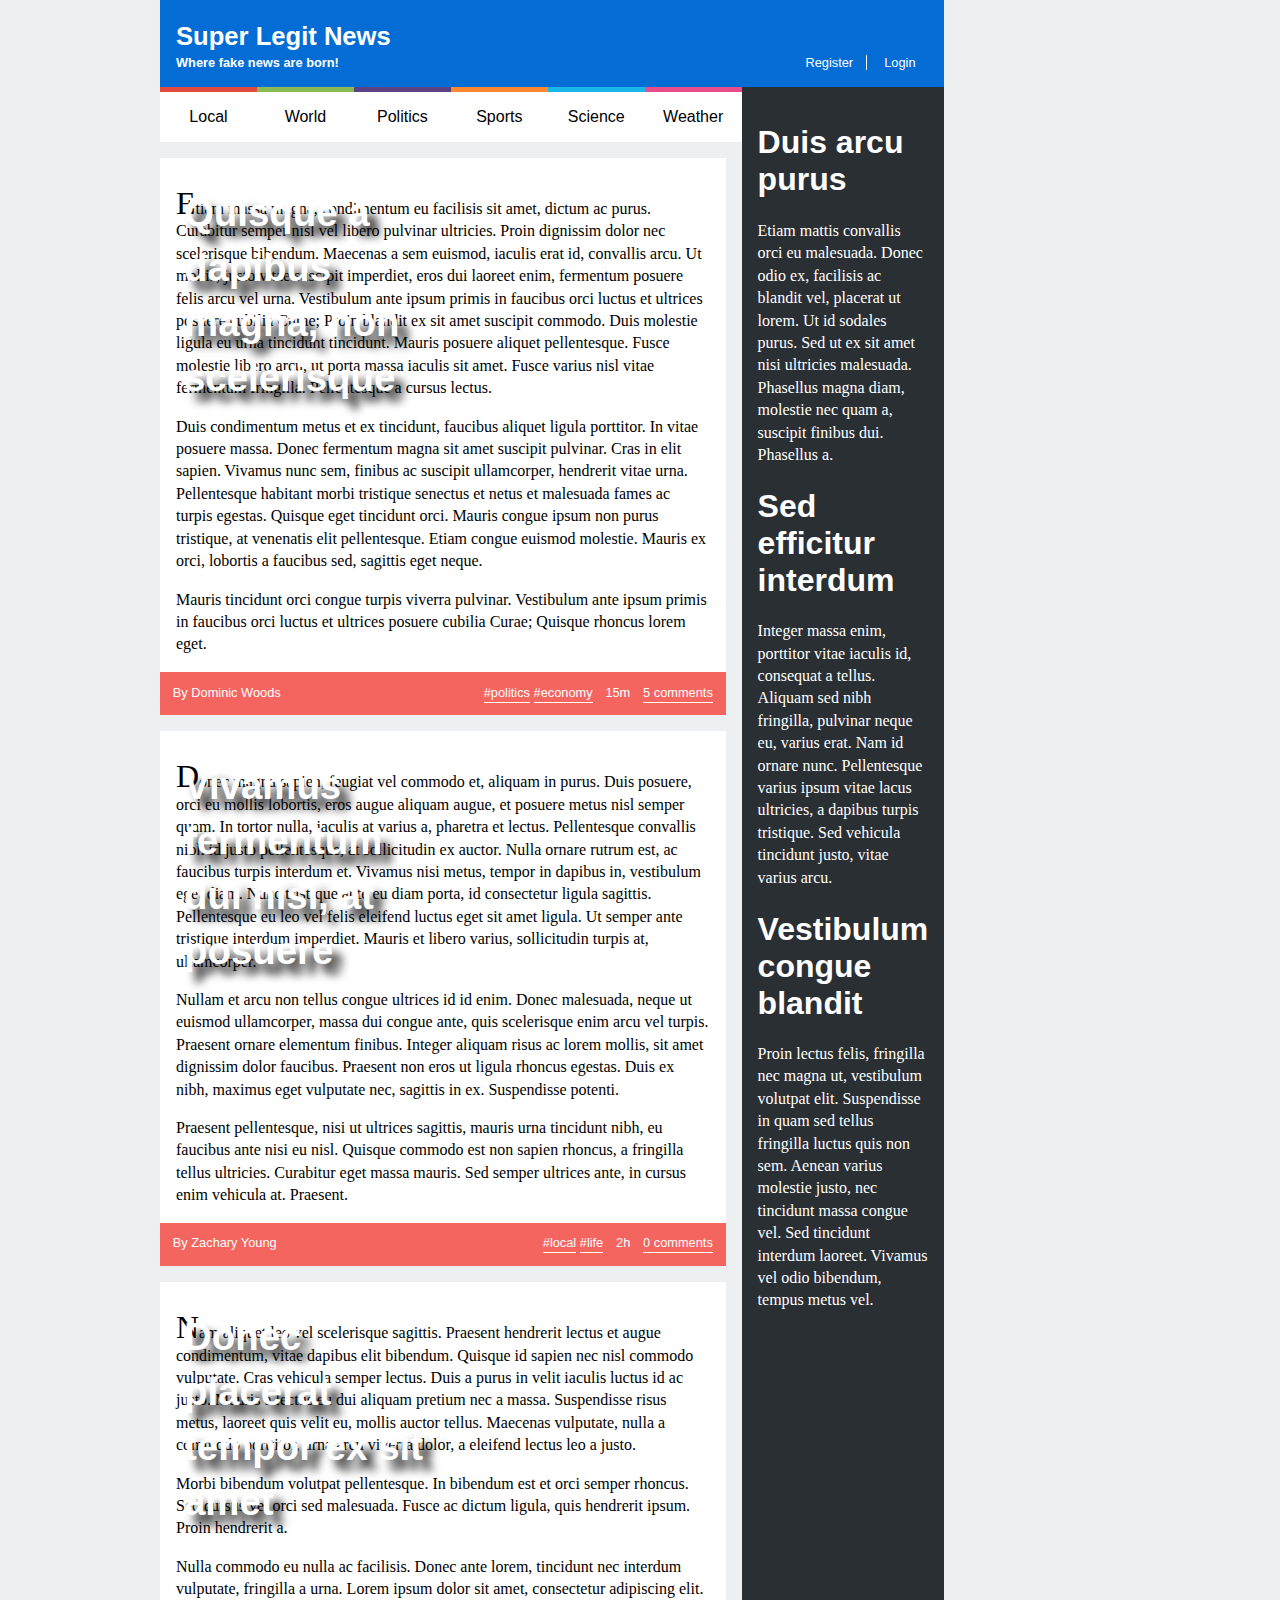
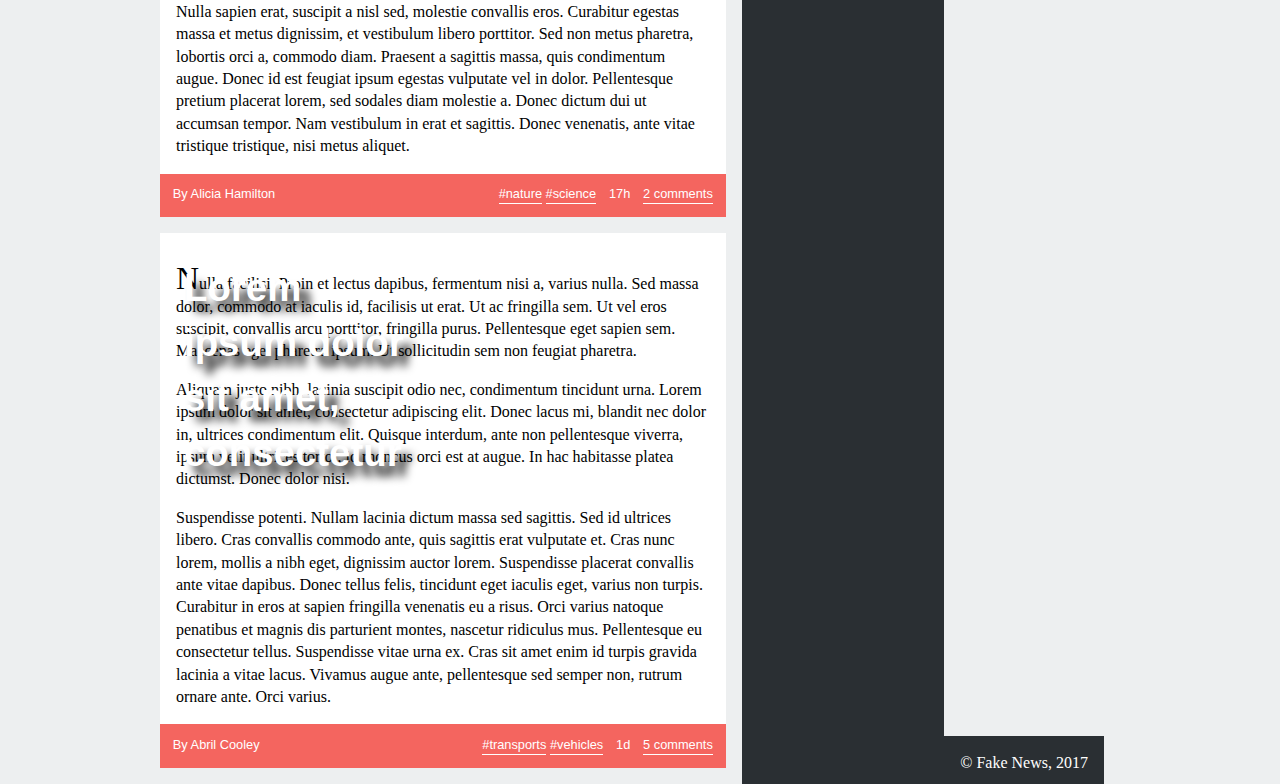
==== index.html @ 5838f76a "cenas do stor" ====
<!DOCTYPE html>
<html lang="en-US">
  <head>
    <title>Super Legit News</title>    
    <meta charset="UTF-8">
    <meta name="viewport" content="width=device-width, initial-scale=1.0">
    <link href="css/style.css" rel="stylesheet">
    <link href="css/layout.css" rel="stylesheet">
    <link href="css/responsive.css" rel="stylesheet">
    <link href="css/comments.css" rel="stylesheet">
    <link href="css/forms.css" rel="stylesheet">
  </head>
  <body>
    <header>
      <h1><a href="index.html">Super Legit News</a></h1>
      <h2><a href="index.html">Where fake news are born!</a></h2>
      <div id="signup">
        <a href="html/register.html">Register</a>
        <a href="html/login.html">Login</a>
      </div>
    </header>
    <nav id="menu">
      <!-- just for the hamburguer menu in responsive layout -->
      <input type="checkbox" id="hamburger"> 
      <label class="hamburger" for="hamburger"></label>

      <ul>
        <li><a href="index.html">Local</a></li>
        <li><a href="index.html">World</a></li>
        <li><a href="index.html">Politics</a></li>
        <li><a href="index.html">Sports</a></li>
        <li><a href="index.html">Science</a></li>
        <li><a href="index.html">Weather</a></li>
      </ul>
    </nav>
    <aside id="related">
      <article>
        <h1><a href="#">Duis arcu purus</a></h1>
        <p>Etiam mattis convallis orci eu malesuada. Donec odio ex, facilisis ac blandit vel, placerat ut lorem. Ut id sodales purus. Sed ut ex sit amet nisi ultricies malesuada. Phasellus magna diam, molestie nec quam a, suscipit finibus dui. Phasellus a.</p>
      </article>        
      <article>
        <h1><a href="#">Sed efficitur interdum</a></h1>
        <p>Integer massa enim, porttitor vitae iaculis id, consequat a tellus. Aliquam sed nibh fringilla, pulvinar neque eu, varius erat. Nam id ornare nunc. Pellentesque varius ipsum vitae lacus ultricies, a dapibus turpis tristique. Sed vehicula tincidunt justo, vitae varius arcu.</p>
      </article>
      <article>
        <h1><a href="#">Vestibulum congue blandit</a></h1>
        <p>Proin lectus felis, fringilla nec magna ut, vestibulum volutpat elit. Suspendisse in quam sed tellus fringilla luctus quis non sem. Aenean varius molestie justo, nec tincidunt massa congue vel. Sed tincidunt interdum laoreet. Vivamus vel odio bibendum, tempus metus vel.</p>
      </article>
    </aside>
    <section id="news">
      <article>
        <header>
          <h1><a href="item.html">Quisque a dapibus magna, non scelerisque</a></h1>
        </header>
        <img src="http://lorempixel.com/600/300/business/" alt="">
        <p>Etiam massa magna, condimentum eu facilisis sit amet, dictum ac purus. Curabitur semper nisl vel libero pulvinar ultricies. Proin dignissim dolor nec scelerisque bibendum. Maecenas a sem euismod, iaculis erat id, convallis arcu. Ut mollis, justo vitae suscipit imperdiet, eros dui laoreet enim, fermentum posuere felis arcu vel urna. Vestibulum ante ipsum primis in faucibus orci luctus et ultrices posuere cubilia Curae; Proin blandit ex sit amet suscipit commodo. Duis molestie ligula eu urna tincidunt tincidunt. Mauris posuere aliquet pellentesque. Fusce molestie libero arcu, ut porta massa iaculis sit amet. Fusce varius nisl vitae fermentum fringilla. Pellentesque a cursus lectus.</p>
          <p>Duis condimentum metus et ex tincidunt, faucibus aliquet ligula porttitor. In vitae posuere massa. Donec fermentum magna sit amet suscipit pulvinar. Cras in elit sapien. Vivamus nunc sem, finibus ac suscipit ullamcorper, hendrerit vitae urna. Pellentesque habitant morbi tristique senectus et netus et malesuada fames ac turpis egestas. Quisque eget tincidunt orci. Mauris congue ipsum non purus tristique, at venenatis elit pellentesque. Etiam congue euismod molestie. Mauris ex orci, lobortis a faucibus sed, sagittis eget neque.</p>
          <p>Mauris tincidunt orci congue turpis viverra pulvinar. Vestibulum ante ipsum primis in faucibus orci luctus et ultrices posuere cubilia Curae; Quisque rhoncus lorem eget.</p>
        <footer>
          <span class="author">Dominic Woods</span>
          <span class="tags"><a href="index.html">#politics</a> <a href="index.html">#economy</a></span>
          <span class="date">15m</span>
          <a class="comments" href="item.html#comments">5</a>
        </footer>
      </article>
      <article>
        <header>
          <h1><a href="item.html">Vivamus fermentum dui nisi, at posuere</a></h1>
        </header>
        <img src="http://lorempixel.com/600/300/city/" alt="">
        <p>Donec magna sapien, feugiat vel commodo et, aliquam in purus. Duis posuere, orci eu mollis lobortis, eros augue aliquam augue, et posuere metus nisl semper quam. In tortor nulla, iaculis at varius a, pharetra et lectus. Pellentesque convallis nibh id justo pellentesque, at sollicitudin ex auctor. Nulla ornare rutrum est, ac faucibus turpis interdum et. Vivamus nisi metus, tempor in dapibus in, vestibulum eget diam. Nunc tristique ante eu diam porta, id consectetur ligula sagittis. Pellentesque eu leo vel felis eleifend luctus eget sit amet ligula. Ut semper ante tristique interdum imperdiet. Mauris et libero varius, sollicitudin turpis at, ullamcorper.</p>
        <p>Nullam et arcu non tellus congue ultrices id id enim. Donec malesuada, neque ut euismod ullamcorper, massa dui congue ante, quis scelerisque enim arcu vel turpis. Praesent ornare elementum finibus. Integer aliquam risus ac lorem mollis, sit amet dignissim dolor faucibus. Praesent non eros ut ligula rhoncus egestas. Duis ex nibh, maximus eget vulputate nec, sagittis in ex. Suspendisse potenti.</p>
        <p>Praesent pellentesque, nisi ut ultrices sagittis, mauris urna tincidunt nibh, eu faucibus ante nisi eu nisl. Quisque commodo est non sapien rhoncus, a fringilla tellus ultricies. Curabitur eget massa mauris. Sed semper ultrices ante, in cursus enim vehicula at. Praesent.</p>
        <footer>
          <span class="author">Zachary Young</span>
          <span class="tags"><a href="index.html">#local</a> <a href="index.html">#life</a></span>
          <span class="date">2h</span>
          <a class="comments" href="item.html#comments">0</a>
        </footer>
      </article>
      <article>
        <header>
          <h1><a href="item.html">Donec placerat tempor ex sit amet</a></h1>
        </header>
        <img src="http://lorempixel.com/600/300/nature/" alt="">
        <p>Nam aliquet leo vel scelerisque sagittis. Praesent hendrerit lectus et augue condimentum, vitae dapibus elit bibendum. Quisque id sapien nec nisl commodo vulputate. Cras vehicula semper lectus. Duis a purus in velit iaculis luctus id ac justo. Mauris a lectus eu dui aliquam pretium nec a massa. Suspendisse risus metus, laoreet quis velit eu, mollis auctor tellus. Maecenas vulputate, nulla a commodo porttitor, urna arcu viverra dolor, a eleifend lectus leo a justo.</p>
        <p>Morbi bibendum volutpat pellentesque. In bibendum est et orci semper rhoncus. Sed cursus vel orci sed malesuada. Fusce ac dictum ligula, quis hendrerit ipsum. Proin hendrerit a.</p>
        <p>Nulla commodo eu nulla ac facilisis. Donec ante lorem, tincidunt nec interdum vulputate, fringilla a urna. Lorem ipsum dolor sit amet, consectetur adipiscing elit. Nulla sapien erat, suscipit a nisl sed, molestie convallis eros. Curabitur egestas massa et metus dignissim, et vestibulum libero porttitor. Sed non metus pharetra, lobortis orci a, commodo diam. Praesent a sagittis massa, quis condimentum augue. Donec id est feugiat ipsum egestas vulputate vel in dolor. Pellentesque pretium placerat lorem, sed sodales diam molestie a. Donec dictum dui ut accumsan tempor. Nam vestibulum in erat et sagittis. Donec venenatis, ante vitae tristique tristique, nisi metus aliquet.</p>
        <footer>
          <span class="author">Alicia Hamilton</span>
          <span class="tags"><a href="index.html">#nature</a> <a href="index.html">#science</a></span>
          <span class="date">17h</span>
          <a class="comments" href="item.html#comments">2</a>
        </footer>
      </article>
      <article>
        <header>
          <h1><a href="item.html">Lorem ipsum dolor sit amet, consectetur</a></h1>
        </header>
        <img src="http://lorempixel.com/600/300/transport/" alt="">
        <p>Nulla facilisi. Proin et lectus dapibus, fermentum nisi a, varius nulla. Sed massa dolor, commodo at iaculis id, facilisis ut erat. Ut ac fringilla sem. Ut vel eros suscipit, convallis arcu porttitor, fringilla purus. Pellentesque eget sapien sem. Maecenas eget pharetra ipsum. Ut sollicitudin sem non feugiat pharetra.</p>
        <p>Aliquam justo nibh, lacinia suscipit odio nec, condimentum tincidunt urna. Lorem ipsum dolor sit amet, consectetur adipiscing elit. Donec lacus mi, blandit nec dolor in, ultrices condimentum elit. Quisque interdum, ante non pellentesque viverra, ipsum velit ultrices tortor, id rhoncus orci est at augue. In hac habitasse platea dictumst. Donec dolor nisi.</p>
        <p>
Suspendisse potenti. Nullam lacinia dictum massa sed sagittis. Sed id ultrices libero. Cras convallis commodo ante, quis sagittis erat vulputate et. Cras nunc lorem, mollis a nibh eget, dignissim auctor lorem. Suspendisse placerat convallis ante vitae dapibus. Donec tellus felis, tincidunt eget iaculis eget, varius non turpis. Curabitur in eros at sapien fringilla venenatis eu a risus. Orci varius natoque penatibus et magnis dis parturient montes, nascetur ridiculus mus. Pellentesque eu consectetur tellus. Suspendisse vitae urna ex. Cras sit amet enim id turpis gravida lacinia a vitae lacus. Vivamus augue ante, pellentesque sed semper non, rutrum ornare ante. Orci varius.</p>
        <footer>
          <span class="author">Abril Cooley</span>
          <span class="tags"><a href="index.html">#transports</a> <a href="index.html">#vehicles</a></span>
          <span class="date">1d</span>
          <a class="comments" href="item.html#comments">5</a>
        </footer>
      </article>
    </section>
    <footer>
      <p>&copy; Fake News, 2017</p>
    </footer>
  </body>
</html>
---- css/style.css ----
/* header */

body > header {
    background-color: #046dd5;
    color: white;
  
    padding: 1em;
  }
  
  body > header h1, body > header h2{
    margin: 0;
  }
  
  body > header a {
    color: white;
    text-decoration: none;  
  }
  
  body > header #signup a:first-child {
    border-right: 1px solid white;
  }
  
  body > header #signup a {
    padding: 0 1em;
  }
  
  body > header #signup a:first-child {
    padding-left: 0;
  }
  
  /* navigation */
  
  #menu ul {
    margin: 0;
    padding: 0;
  }
  
  #menu li {
    background-color: white;
    text-align: center;
  
    list-style-type: none;
  
    padding: 1em 0;
  }
  
  #menu li a{
    color: black;
    text-decoration: none;
  }
  
  #menu li:hover {
    background-color: #2a2f33;
  }
  
  #menu li:hover a{
    color: white;
  }
  
  #hamburger, .hamburger {
    display: none;
  }
  
  /* article */
  
  #news header {
    max-width: 10em;
    padding: 1em;
    position: absolute;
  }
  
  #news header h1{
    margin: 0;
  
    text-shadow: .2em .2em .2em black;
  }
  
  #news header a{
    color: white;
    text-decoration: none;
  }
  
  #news img {
    width: 100%;
  }
  
  #news > article {
    background-color: white;
  
    margin: 1em 1em 1em 0;
  }
  
  #news > article > p{
    padding: 0 1em;
  }
  
  #news > article > p:first-of-type:first-letter{
    font-size: 2em;
  }
  
  #news footer {
    color: white;
    background-color: #f4655f;
  
    padding: 1em;
  }
  
  #news footer a{
    color: white;
    text-decoration: none;
    border-bottom: 1px solid white;
    padding-bottom: 2px;
  }
  
  #news footer .tags {
    margin-right: 1em;
  }
  
  #news footer .comments {
    margin-left: 1em;
  }
  
  #news footer .comments:after {
    content: ' comments';
  }
  
  #news footer .author:before{
    content: "By ";
  }
  
  /* related */
  
  #related {
    background-color: #2a2f33;
  
    padding: 1em;
  }
  
  #related h1 a {
    color: white;
    text-decoration: none;
  }
  
  #related p {
    color: white;
  }
  
  /* footer */
  
  body > footer {
    background-color: #2a2f33;
    color: white;
  
    padding: 1em;
    margin-right: 1em;
  
    height: 1em;
  }
  
  body > footer p {
    margin: 0;
  }
  
  /* fonts */ 
  
  body {
    font-family: 'Verdana', sans-serif;
  }
  
  p {
    font-family: "Georgia", serif;
    line-height: 1.4em;
  }
  
  header h2 {
    font-size: 1em;
  }
  
  header a {
    font-size: 0.8em;
  }
  
  #news header {
    font-size: 1.5em;
  }
  
  #news footer {
    font-size: 0.8em;
  }
  
  /* section colors */
  
  #menu li:nth-child(1) {
    border-top: 5px solid #e1493e;
  }
  
  #menu li:nth-child(2) {
    border-top: 5px solid #8aba56;
  }
  
  #menu li:nth-child(3) {
    border-top: 5px solid #5b4282;
  }
  
  #menu li:nth-child(4) {
    border-top: 5px solid #ff8932;
  }
  
  #menu li:nth-child(5) {
    border-top: 5px solid #19b6e9;
  }
  
  #menu li:nth-child(6) {
    border-top: 5px solid #e84c8b;
  }

  body {
    display: grid;
    grid-template-columns: 1fr 1fr 1fr; 
    grid-template-rows: 1fr 2fr 1fr;
    grid-template-areas: 
      "green green green"
      "yellow red blue"
      "orange orange blue";
  }
  
  #green {
    grid-area: green;
  }
  
  #yellow {
    grid-area: yellow;
  }
  
  #orange {
    grid-area: orange;
  }
  
  #red {
    grid-area: red;
  }
  
  #blue {
    grid-area: blue;
  }
  
  #yellow ul, #red ul {
    display: grid;
    grid-template-columns: 1fr 1fr; 
    grid-template-rows: 1fr 1fr;
  }
---- css/layout.css ----
/* main layout */

body {
    background-color: #edeff0;
  
    margin: 0 auto;
    width: 60em;
  
    display: grid;
    grid-template-columns: [start] 4fr [middle] 1fr [end];
    grid-template-rows: [start] auto [nav] auto [news] 1fr [footer] auto [end];
  }
  
  body > header {
    grid-column: start / end;
  }
  
  #menu {
    grid-column: start;
  }
  
  aside {
    grid-column: middle;
    grid-row: nav / end;
  }
  
  #news {
    grid-column: start;
  }
  
  body > footer {
    align-self: end;
  }
  
  /* header layout */
  
  body > header {
    display: grid;
    grid-template-columns: 1fr auto;
    grid-template-rows: auto auto;
  }
  
  body > header h1 {
    grid-column: 1;
    grid-row: 1;
  }
  
  body > header h2 {
    grid-column: 1;
    grid-row: 2;
  }
  
  body > header #signup {
    grid-column: 2;
    grid-row: 2;
  }
  
  /* navigation layout */
  
  #menu ul {
    display: flex;
    flex-direction: row;
  }
  
  #menu li {
    display: block;
    flex: 1;
  }
  
  /* article footer layout */
  
  #news footer {
    display: flex;
  }
  
  #news footer .author {
    flex-grow: 1;
  }
---- css/responsive.css ----
/* responsive */

@media (max-width: 60em) {
  body{ 
    width: 100%;
    grid-template-columns: [start] 4fr [end];
    grid-template-rows: [start] auto [nav] auto [news] auto [footer] auto [end];
  }

  #news article {
    margin: 0 0 1em;
  }

  #related {
    display: none;  
  }

  body > footer {
    margin: 0;  
  }
}

@media (max-width: 30em) {
  body > header {
    display: block;
  }

  body > header h1 {
    font-size: 1.5em;  
  } 

  body > header h2 {
    display: none;
  }

  #menu .hamburger {
    display: block;
    background-color: #2a2f33;
    color: white;
    padding: 1em;
  }

  #menu .hamburger:before {
    content:'\2630';
  }

  #menu ul {
    flex-direction: column;
    margin: 0;
    padding: 0;
    color: white;
  }

  #hamburger:checked + .hamburger + ul li{
    max-height: 1em;
    padding: 1em;
    opacity: 1;
  }

  #hamburger:checked + .hamburger:before {
    content:'\2715';
  }

  #menu li {
    max-height: 0;
    padding: 0 1em;
    background-color: #edeff0;
    text-align: left;
    opacity: 0;
    transition: all .3s ease-in-out;
  }
  
  #menu li:nth-child(1) {
    border-top: none;
    border-left: 5px solid #e1493e;
  }

  #menu li:nth-child(2) {
    border-top: none;
    border-left: 5px solid #8aba56;
  }

  #menu li:nth-child(3) {
    border-top: none;
    border-left: 5px solid #5b4282;
  }

  #menu li:nth-child(4) {
    border-top: none;
    border-left: 5px solid #ff8932;
  }

  #menu li:nth-child(5) {
    border-top: none;
    border-left: 5px solid #19b6e9;
  }

  #menu li:nth-child(6) {
    border-top: none;
    border-left: 5px solid #e84c8b;
  }

  #news .tags {
    display: none;  
  }

  #news header {
    color: black;
    max-width: 100%;
    font-size: 1em;
    padding: 1em;
    position: static;
  }

  #news header h1 {
    text-shadow: none;
  }

  #news header a{
    color: black;
  }
}
---- css/comments.css ----
#comments {
    margin: 1em;
  }
  
  
  #comments .user {
    font-style: italic;
  }
  
  #comments .user:after {
    font-style: normal;
    content: ' said:';
  }
  
  #comments .date {
    float: right;
  }
  
  #comments p {
    background-color: #edeff0;
    padding: 1em;
  }
  
  #comments p:before {
    content: '\201C';
    font-size: 3em;
    position: relative;
    top: 15px;
    color: #ccc;
  }
  
  #comments form {
    width: auto;
    margin: 0;
    background-color: #edeff0;
  }
  
  #comments input {
    background-color: #edeff0;
  }
  
  #comments textarea {
    display: block;
    width: 100%;
    height: 6em;
  }
  
  #comments input[type=submit] {
    width: auto;
  
    background-color: black;
    color: white;
  
    border: none;
    margin: 1em;
    padding: 1em;
    margin-left: auto;
  }
  
  #comments form h2 {
    font-size: 1em;
  }
---- css/forms.css ----
form {
    background-color: white;
    color: black;
    margin: 2em auto;
    width: 20em;
    padding: 1em;
  }
  
  label {
    padding: 1em;
  }
  
  label, input {
    display: block;
  }
  
  input {
    border: none;
    background-color: white;
    color: black;
    border-bottom: 1px solid black;
    margin-top: 1em;
    width: 100%;
    font-size: 0.9em;
  }
  
  input[type=submit] {
    width: auto;
  
    background-color: black;
    color: white;
  
    border: none;
    margin: 1em;
    padding: 1em;
    margin-left: auto;
  }
  
  input:focus {
    outline: none;
    border-bottom: 1px solid #046dd5;
  }
  
  #register h1, #login h1 {
    text-align: center;
  }
  
  @media (max-width: 30em) {
    #register, #login {
      background-color: white;
    }
  }
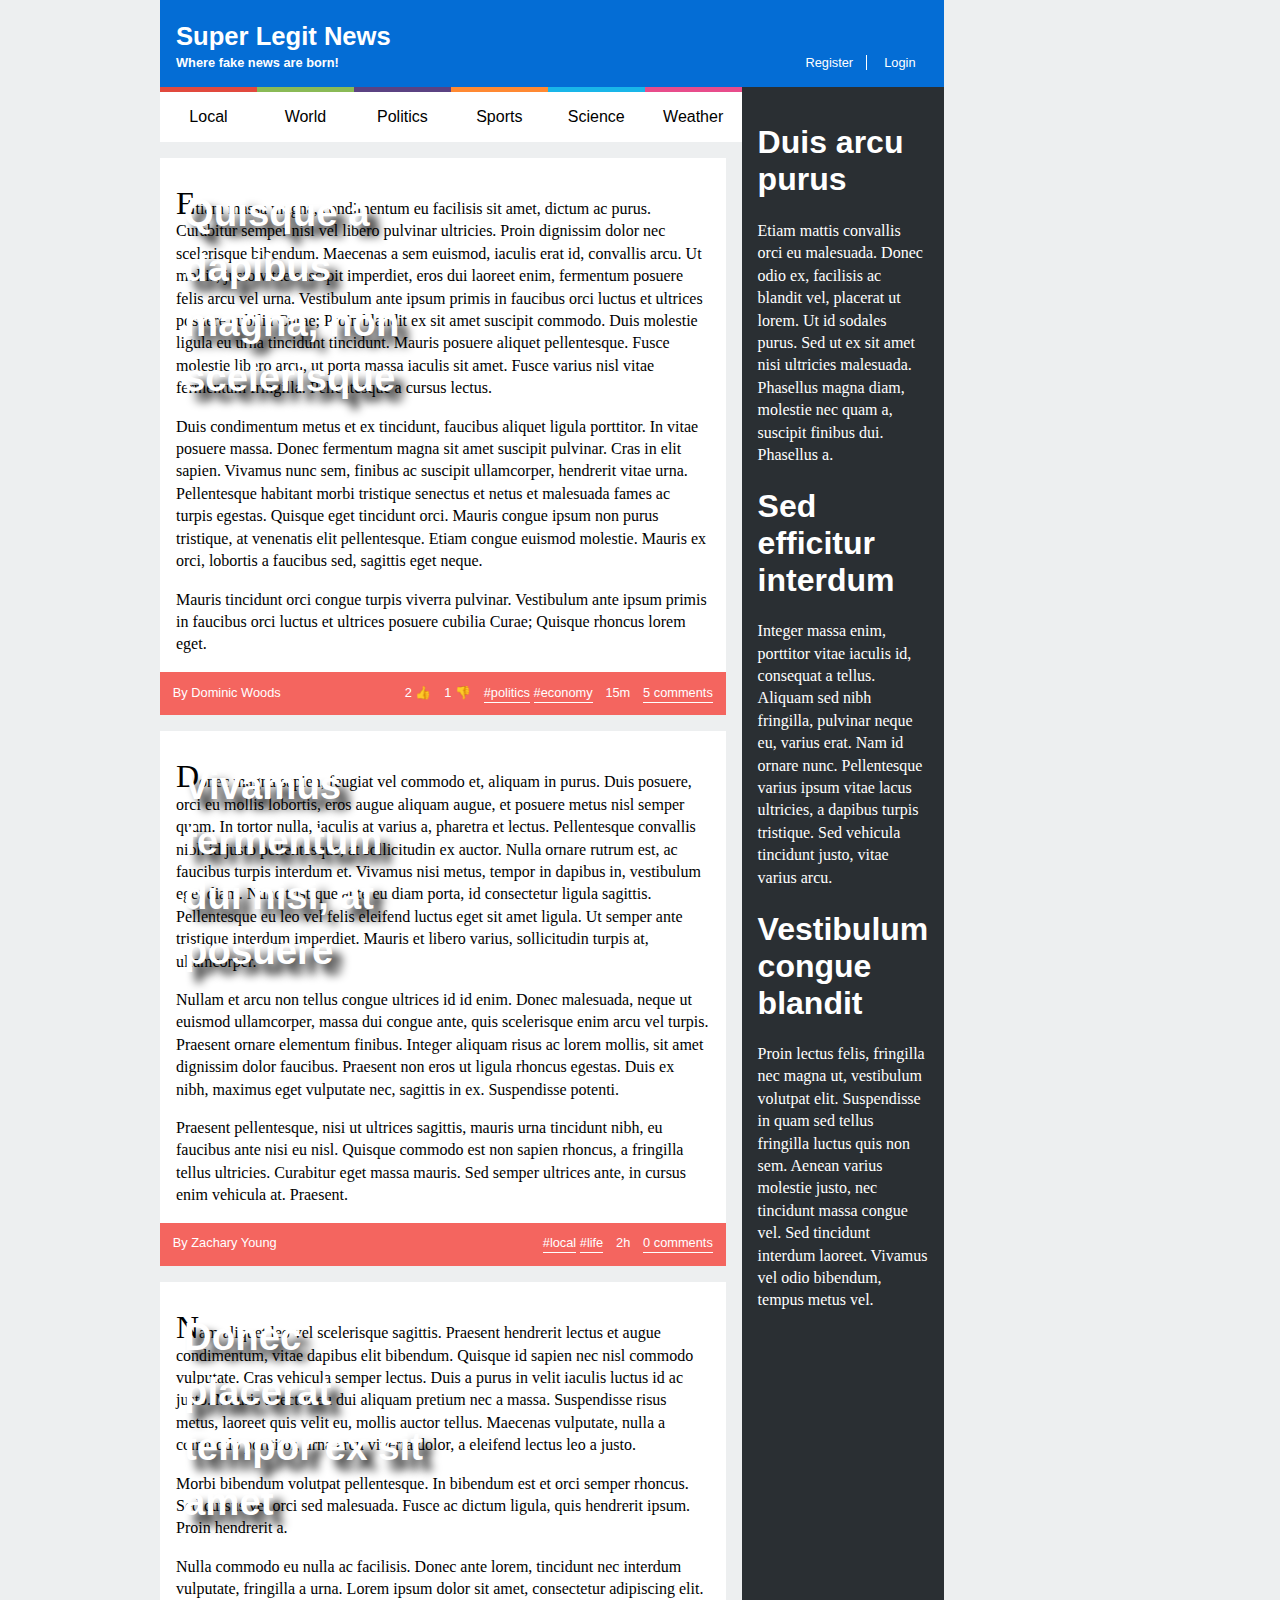
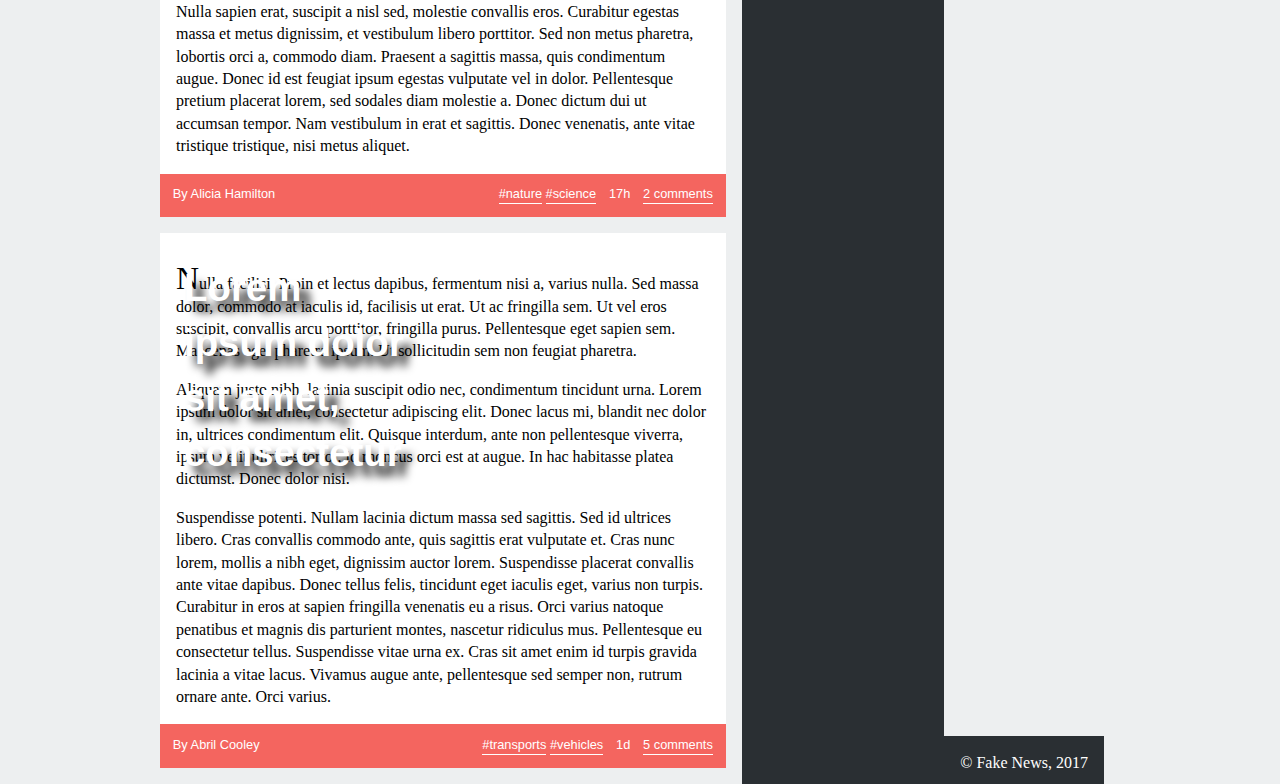
==== commit 41f49575: "👍👎" ====
--- a/index.html
+++ b/index.html
@@ -20,9 +20,6 @@
       </div>
     </header>
     <nav id="menu">
-      <!-- just for the hamburguer menu in responsive layout -->
-      <input type="checkbox" id="hamburger"> 
-      <label class="hamburger" for="hamburger"></label>
 
       <ul>
         <li><a href="index.html">Local</a></li>
@@ -58,9 +55,11 @@
           <p>Mauris tincidunt orci congue turpis viverra pulvinar. Vestibulum ante ipsum primis in faucibus orci luctus et ultrices posuere cubilia Curae; Quisque rhoncus lorem eget.</p>
         <footer>
           <span class="author">Dominic Woods</span>
+          <span class="likes">2</span> 
+          <span class="dislikes">1</span> 
           <span class="tags"><a href="index.html">#politics</a> <a href="index.html">#economy</a></span>
           <span class="date">15m</span>
-          <a class="comments" href="item.html#comments">5</a>
+          <a class="comments" href="html/item.html#comments">5</a>
         </footer>
       </article>
       <article>
@@ -75,7 +74,7 @@
           <span class="author">Zachary Young</span>
           <span class="tags"><a href="index.html">#local</a> <a href="index.html">#life</a></span>
           <span class="date">2h</span>
-          <a class="comments" href="item.html#comments">0</a>
+          <a class="comments" href="html/item.html#comments">0</a>
         </footer>
       </article>
       <article>
@@ -90,7 +89,7 @@
           <span class="author">Alicia Hamilton</span>
           <span class="tags"><a href="index.html">#nature</a> <a href="index.html">#science</a></span>
           <span class="date">17h</span>
-          <a class="comments" href="item.html#comments">2</a>
+          <a class="comments" href="html/item.html#comments">2</a>
         </footer>
       </article>
       <article>
@@ -106,7 +105,7 @@
           <span class="author">Abril Cooley</span>
           <span class="tags"><a href="index.html">#transports</a> <a href="index.html">#vehicles</a></span>
           <span class="date">1d</span>
-          <a class="comments" href="item.html#comments">5</a>
+          <a class="comments" href="html/item.html#comments">5</a>
         </footer>
       </article>
     </section>
--- a/css/style.css
+++ b/css/style.css
@@ -127,6 +127,24 @@
   #news footer .author:before{
     content: "By ";
   }
+
+  #news footer .likes {
+    margin-left: 1em;
+  }
+  
+  #news footer .likes:after {
+    content: ' 👍';
+  }
+
+  #news footer .dislikes {
+    margin-left: 1em;
+    margin-right: 1em;
+  }
+  
+  #news footer .dislikes:after {
+    content: ' 👎';
+  }
+  
   
   /* related */
   
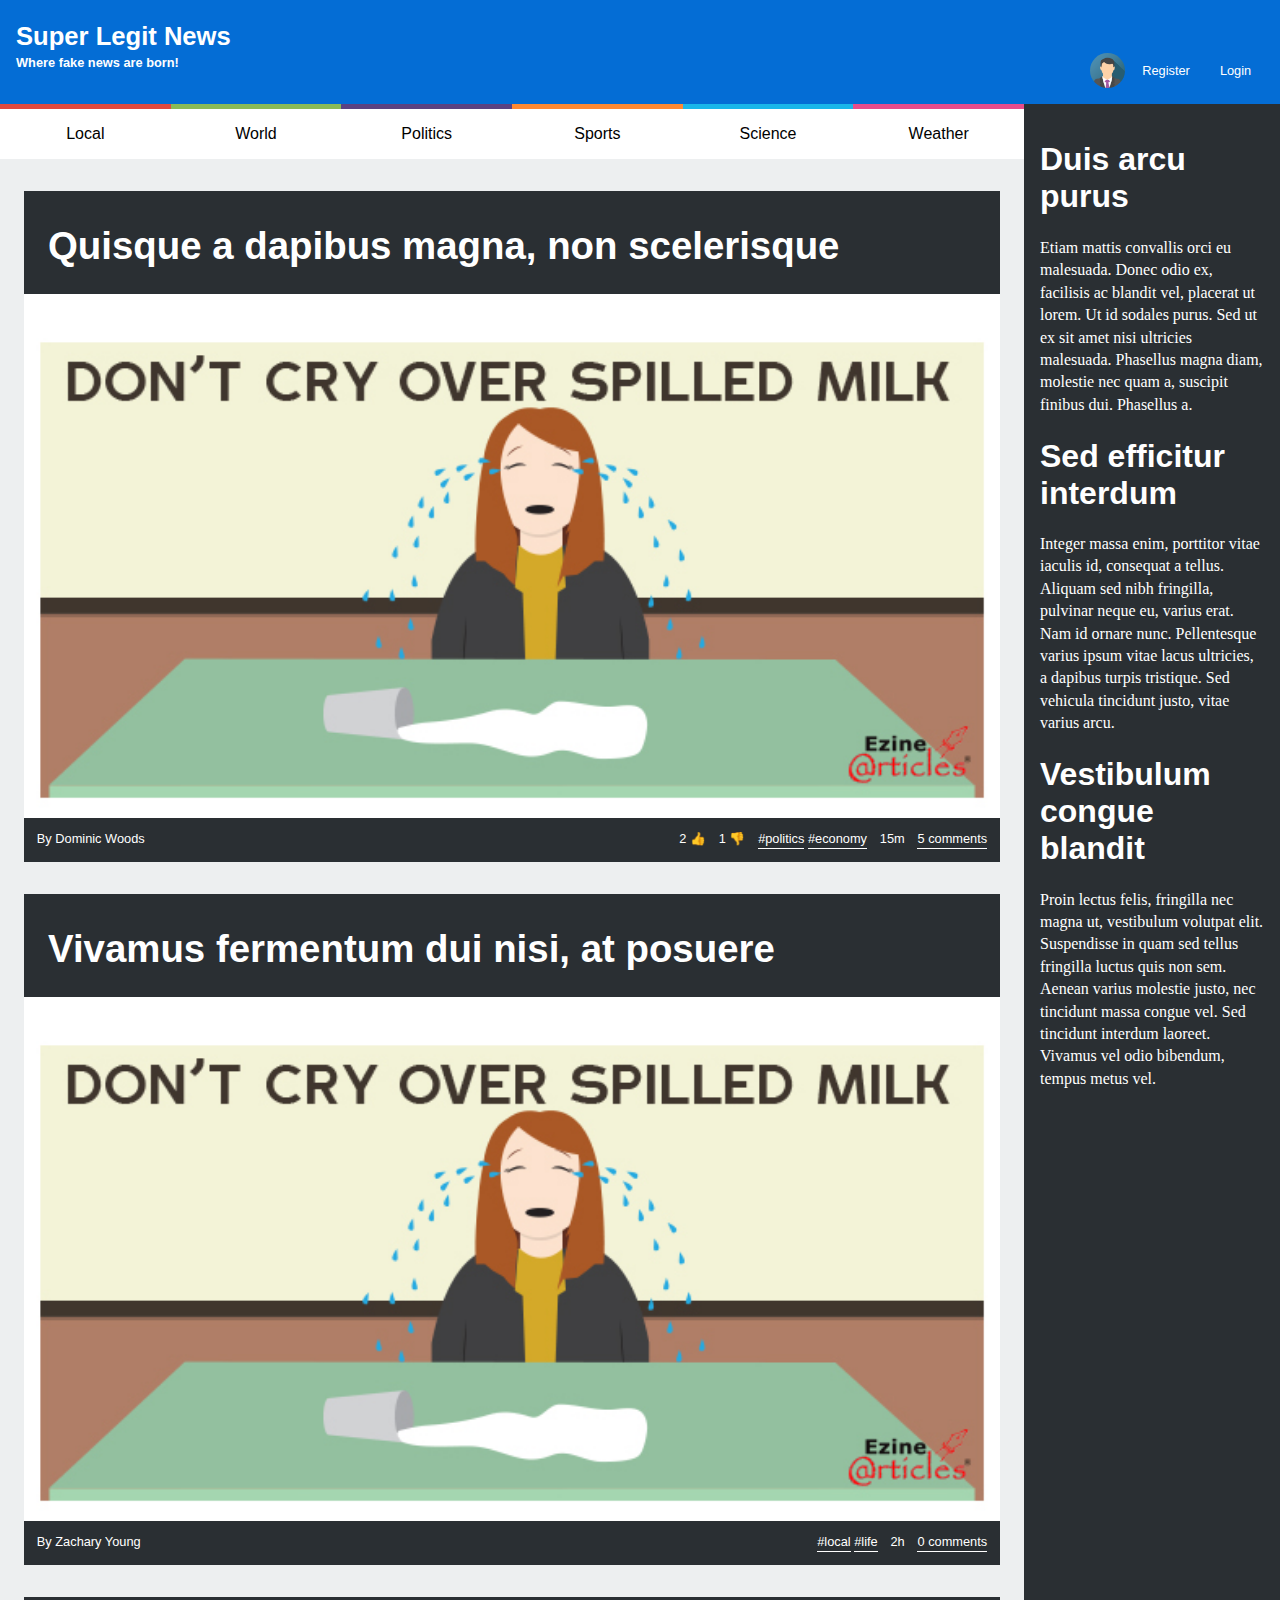
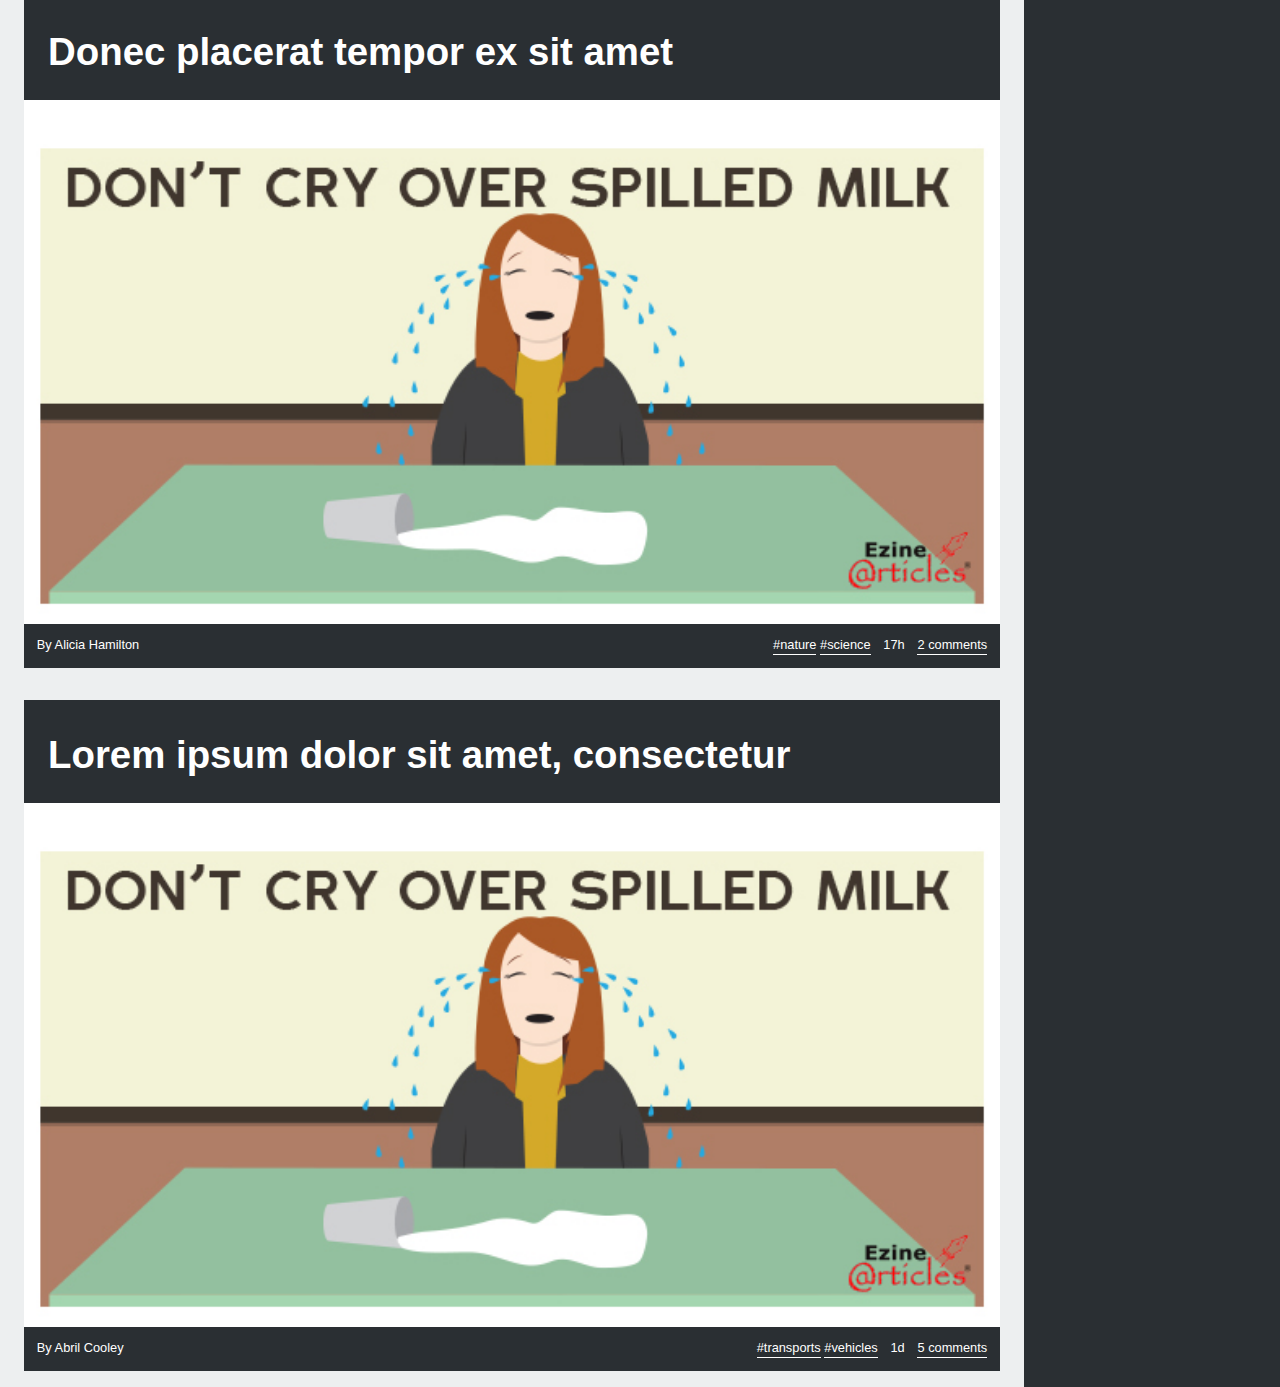
==== commit 2d36833d: "varias coisas" ====
--- a/index.html
+++ b/index.html
@@ -15,6 +15,7 @@
       <h1><a href="index.html">Super Legit News</a></h1>
       <h2><a href="index.html">Where fake news are born!</a></h2>
       <div id="signup">
+        <img class="avatar" src="./res/avatar.png" alt="Avatar" >
         <a href="html/register.html">Register</a>
         <a href="html/login.html">Login</a>
       </div>
@@ -49,10 +50,10 @@
         <header>
           <h1><a href="item.html">Quisque a dapibus magna, non scelerisque</a></h1>
         </header>
-        <img src="http://lorempixel.com/600/300/business/" alt="">
-        <p>Etiam massa magna, condimentum eu facilisis sit amet, dictum ac purus. Curabitur semper nisl vel libero pulvinar ultricies. Proin dignissim dolor nec scelerisque bibendum. Maecenas a sem euismod, iaculis erat id, convallis arcu. Ut mollis, justo vitae suscipit imperdiet, eros dui laoreet enim, fermentum posuere felis arcu vel urna. Vestibulum ante ipsum primis in faucibus orci luctus et ultrices posuere cubilia Curae; Proin blandit ex sit amet suscipit commodo. Duis molestie ligula eu urna tincidunt tincidunt. Mauris posuere aliquet pellentesque. Fusce molestie libero arcu, ut porta massa iaculis sit amet. Fusce varius nisl vitae fermentum fringilla. Pellentesque a cursus lectus.</p>
+        <img src="./res/cry.jpg" alt="">
+        <!-- <p>Etiam massa magna, condimentum eu facilisis sit amet, dictum ac purus. Curabitur semper nisl vel libero pulvinar ultricies. Proin dignissim dolor nec scelerisque bibendum. Maecenas a sem euismod, iaculis erat id, convallis arcu. Ut mollis, justo vitae suscipit imperdiet, eros dui laoreet enim, fermentum posuere felis arcu vel urna. Vestibulum ante ipsum primis in faucibus orci luctus et ultrices posuere cubilia Curae; Proin blandit ex sit amet suscipit commodo. Duis molestie ligula eu urna tincidunt tincidunt. Mauris posuere aliquet pellentesque. Fusce molestie libero arcu, ut porta massa iaculis sit amet. Fusce varius nisl vitae fermentum fringilla. Pellentesque a cursus lectus.</p>
           <p>Duis condimentum metus et ex tincidunt, faucibus aliquet ligula porttitor. In vitae posuere massa. Donec fermentum magna sit amet suscipit pulvinar. Cras in elit sapien. Vivamus nunc sem, finibus ac suscipit ullamcorper, hendrerit vitae urna. Pellentesque habitant morbi tristique senectus et netus et malesuada fames ac turpis egestas. Quisque eget tincidunt orci. Mauris congue ipsum non purus tristique, at venenatis elit pellentesque. Etiam congue euismod molestie. Mauris ex orci, lobortis a faucibus sed, sagittis eget neque.</p>
-          <p>Mauris tincidunt orci congue turpis viverra pulvinar. Vestibulum ante ipsum primis in faucibus orci luctus et ultrices posuere cubilia Curae; Quisque rhoncus lorem eget.</p>
+          <p>Mauris tincidunt orci congue turpis viverra pulvinar. Vestibulum ante ipsum primis in faucibus orci luctus et ultrices posuere cubilia Curae; Quisque rhoncus lorem eget.</p> -->
         <footer>
           <span class="author">Dominic Woods</span>
           <span class="likes">2</span> 
@@ -66,10 +67,10 @@
         <header>
           <h1><a href="item.html">Vivamus fermentum dui nisi, at posuere</a></h1>
         </header>
-        <img src="http://lorempixel.com/600/300/city/" alt="">
-        <p>Donec magna sapien, feugiat vel commodo et, aliquam in purus. Duis posuere, orci eu mollis lobortis, eros augue aliquam augue, et posuere metus nisl semper quam. In tortor nulla, iaculis at varius a, pharetra et lectus. Pellentesque convallis nibh id justo pellentesque, at sollicitudin ex auctor. Nulla ornare rutrum est, ac faucibus turpis interdum et. Vivamus nisi metus, tempor in dapibus in, vestibulum eget diam. Nunc tristique ante eu diam porta, id consectetur ligula sagittis. Pellentesque eu leo vel felis eleifend luctus eget sit amet ligula. Ut semper ante tristique interdum imperdiet. Mauris et libero varius, sollicitudin turpis at, ullamcorper.</p>
+        <img src="./res/cry.jpg" alt="">
+        <!-- <p>Donec magna sapien, feugiat vel commodo et, aliquam in purus. Duis posuere, orci eu mollis lobortis, eros augue aliquam augue, et posuere metus nisl semper quam. In tortor nulla, iaculis at varius a, pharetra et lectus. Pellentesque convallis nibh id justo pellentesque, at sollicitudin ex auctor. Nulla ornare rutrum est, ac faucibus turpis interdum et. Vivamus nisi metus, tempor in dapibus in, vestibulum eget diam. Nunc tristique ante eu diam porta, id consectetur ligula sagittis. Pellentesque eu leo vel felis eleifend luctus eget sit amet ligula. Ut semper ante tristique interdum imperdiet. Mauris et libero varius, sollicitudin turpis at, ullamcorper.</p>
         <p>Nullam et arcu non tellus congue ultrices id id enim. Donec malesuada, neque ut euismod ullamcorper, massa dui congue ante, quis scelerisque enim arcu vel turpis. Praesent ornare elementum finibus. Integer aliquam risus ac lorem mollis, sit amet dignissim dolor faucibus. Praesent non eros ut ligula rhoncus egestas. Duis ex nibh, maximus eget vulputate nec, sagittis in ex. Suspendisse potenti.</p>
-        <p>Praesent pellentesque, nisi ut ultrices sagittis, mauris urna tincidunt nibh, eu faucibus ante nisi eu nisl. Quisque commodo est non sapien rhoncus, a fringilla tellus ultricies. Curabitur eget massa mauris. Sed semper ultrices ante, in cursus enim vehicula at. Praesent.</p>
+        <p>Praesent pellentesque, nisi ut ultrices sagittis, mauris urna tincidunt nibh, eu faucibus ante nisi eu nisl. Quisque commodo est non sapien rhoncus, a fringilla tellus ultricies. Curabitur eget massa mauris. Sed semper ultrices ante, in cursus enim vehicula at. Praesent.</p> -->
         <footer>
           <span class="author">Zachary Young</span>
           <span class="tags"><a href="index.html">#local</a> <a href="index.html">#life</a></span>
@@ -81,10 +82,10 @@
         <header>
           <h1><a href="item.html">Donec placerat tempor ex sit amet</a></h1>
         </header>
-        <img src="http://lorempixel.com/600/300/nature/" alt="">
-        <p>Nam aliquet leo vel scelerisque sagittis. Praesent hendrerit lectus et augue condimentum, vitae dapibus elit bibendum. Quisque id sapien nec nisl commodo vulputate. Cras vehicula semper lectus. Duis a purus in velit iaculis luctus id ac justo. Mauris a lectus eu dui aliquam pretium nec a massa. Suspendisse risus metus, laoreet quis velit eu, mollis auctor tellus. Maecenas vulputate, nulla a commodo porttitor, urna arcu viverra dolor, a eleifend lectus leo a justo.</p>
+        <img src="./res/cry.jpg" alt="">
+        <!-- <p>Nam aliquet leo vel scelerisque sagittis. Praesent hendrerit lectus et augue condimentum, vitae dapibus elit bibendum. Quisque id sapien nec nisl commodo vulputate. Cras vehicula semper lectus. Duis a purus in velit iaculis luctus id ac justo. Mauris a lectus eu dui aliquam pretium nec a massa. Suspendisse risus metus, laoreet quis velit eu, mollis auctor tellus. Maecenas vulputate, nulla a commodo porttitor, urna arcu viverra dolor, a eleifend lectus leo a justo.</p>
         <p>Morbi bibendum volutpat pellentesque. In bibendum est et orci semper rhoncus. Sed cursus vel orci sed malesuada. Fusce ac dictum ligula, quis hendrerit ipsum. Proin hendrerit a.</p>
-        <p>Nulla commodo eu nulla ac facilisis. Donec ante lorem, tincidunt nec interdum vulputate, fringilla a urna. Lorem ipsum dolor sit amet, consectetur adipiscing elit. Nulla sapien erat, suscipit a nisl sed, molestie convallis eros. Curabitur egestas massa et metus dignissim, et vestibulum libero porttitor. Sed non metus pharetra, lobortis orci a, commodo diam. Praesent a sagittis massa, quis condimentum augue. Donec id est feugiat ipsum egestas vulputate vel in dolor. Pellentesque pretium placerat lorem, sed sodales diam molestie a. Donec dictum dui ut accumsan tempor. Nam vestibulum in erat et sagittis. Donec venenatis, ante vitae tristique tristique, nisi metus aliquet.</p>
+        <p>Nulla commodo eu nulla ac facilisis. Donec ante lorem, tincidunt nec interdum vulputate, fringilla a urna. Lorem ipsum dolor sit amet, consectetur adipiscing elit. Nulla sapien erat, suscipit a nisl sed, molestie convallis eros. Curabitur egestas massa et metus dignissim, et vestibulum libero porttitor. Sed non metus pharetra, lobortis orci a, commodo diam. Praesent a sagittis massa, quis condimentum augue. Donec id est feugiat ipsum egestas vulputate vel in dolor. Pellentesque pretium placerat lorem, sed sodales diam molestie a. Donec dictum dui ut accumsan tempor. Nam vestibulum in erat et sagittis. Donec venenatis, ante vitae tristique tristique, nisi metus aliquet.</p> -->
         <footer>
           <span class="author">Alicia Hamilton</span>
           <span class="tags"><a href="index.html">#nature</a> <a href="index.html">#science</a></span>
@@ -96,11 +97,11 @@
         <header>
           <h1><a href="item.html">Lorem ipsum dolor sit amet, consectetur</a></h1>
         </header>
-        <img src="http://lorempixel.com/600/300/transport/" alt="">
-        <p>Nulla facilisi. Proin et lectus dapibus, fermentum nisi a, varius nulla. Sed massa dolor, commodo at iaculis id, facilisis ut erat. Ut ac fringilla sem. Ut vel eros suscipit, convallis arcu porttitor, fringilla purus. Pellentesque eget sapien sem. Maecenas eget pharetra ipsum. Ut sollicitudin sem non feugiat pharetra.</p>
+        <img src="./res/cry.jpg" alt="">
+       <!--  <p>Nulla facilisi. Proin et lectus dapibus, fermentum nisi a, varius nulla. Sed massa dolor, commodo at iaculis id, facilisis ut erat. Ut ac fringilla sem. Ut vel eros suscipit, convallis arcu porttitor, fringilla purus. Pellentesque eget sapien sem. Maecenas eget pharetra ipsum. Ut sollicitudin sem non feugiat pharetra.</p>
         <p>Aliquam justo nibh, lacinia suscipit odio nec, condimentum tincidunt urna. Lorem ipsum dolor sit amet, consectetur adipiscing elit. Donec lacus mi, blandit nec dolor in, ultrices condimentum elit. Quisque interdum, ante non pellentesque viverra, ipsum velit ultrices tortor, id rhoncus orci est at augue. In hac habitasse platea dictumst. Donec dolor nisi.</p>
         <p>
-Suspendisse potenti. Nullam lacinia dictum massa sed sagittis. Sed id ultrices libero. Cras convallis commodo ante, quis sagittis erat vulputate et. Cras nunc lorem, mollis a nibh eget, dignissim auctor lorem. Suspendisse placerat convallis ante vitae dapibus. Donec tellus felis, tincidunt eget iaculis eget, varius non turpis. Curabitur in eros at sapien fringilla venenatis eu a risus. Orci varius natoque penatibus et magnis dis parturient montes, nascetur ridiculus mus. Pellentesque eu consectetur tellus. Suspendisse vitae urna ex. Cras sit amet enim id turpis gravida lacinia a vitae lacus. Vivamus augue ante, pellentesque sed semper non, rutrum ornare ante. Orci varius.</p>
+Suspendisse potenti. Nullam lacinia dictum massa sed sagittis. Sed id ultrices libero. Cras convallis commodo ante, quis sagittis erat vulputate et. Cras nunc lorem, mollis a nibh eget, dignissim auctor lorem. Suspendisse placerat convallis ante vitae dapibus. Donec tellus felis, tincidunt eget iaculis eget, varius non turpis. Curabitur in eros at sapien fringilla venenatis eu a risus. Orci varius natoque penatibus et magnis dis parturient montes, nascetur ridiculus mus. Pellentesque eu consectetur tellus. Suspendisse vitae urna ex. Cras sit amet enim id turpis gravida lacinia a vitae lacus. Vivamus augue ante, pellentesque sed semper non, rutrum ornare ante. Orci varius.</p> -->
         <footer>
           <span class="author">Abril Cooley</span>
           <span class="tags"><a href="index.html">#transports</a> <a href="index.html">#vehicles</a></span>
@@ -109,8 +110,5 @@
         </footer>
       </article>
     </section>
-    <footer>
-      <p>&copy; Fake News, 2017</p>
-    </footer>
   </body>
 </html>
--- a/css/style.css
+++ b/css/style.css
@@ -26,6 +26,13 @@
   
   body > header #signup a:first-child {
     padding-left: 0;
+  }
+  
+  body > header #signup .avatar {
+    vertical-align: middle;
+    width: 35px;
+    height: 35px;
+    border-radius: 50%;
   }
   
   /* navigation */
@@ -64,30 +71,33 @@
   /* article */
   
   #news header {
-    max-width: 10em;
-    padding: 1em;
-    position: absolute;
-  }
-  
+    color: white;
+    background-color: #2a2f33;
+  
+    padding: 0 1em 0 1em;
+
+  }
   #news header h1{
-    margin: 0;
-  
-    text-shadow: .2em .2em .2em black;
+    padding-top: 0.5em;
+    padding-bottom: 0.5em;
   }
   
   #news header a{
+      
     color: white;
     text-decoration: none;
   }
   
   #news img {
     width: 100%;
+    /* interessante isto aqui */
+    /* filter: blur(8px); */
   }
   
   #news > article {
     background-color: white;
   
-    margin: 1em 1em 1em 0;
+    margin: 1em 1.5em 1em 1.5em;
   }
   
   #news > article > p{
@@ -100,7 +110,7 @@
   
   #news footer {
     color: white;
-    background-color: #f4655f;
+    background-color: #2a2f33;
   
     padding: 1em;
   }
@@ -231,39 +241,3 @@
   #menu li:nth-child(6) {
     border-top: 5px solid #e84c8b;
   }
-
-  body {
-    display: grid;
-    grid-template-columns: 1fr 1fr 1fr; 
-    grid-template-rows: 1fr 2fr 1fr;
-    grid-template-areas: 
-      "green green green"
-      "yellow red blue"
-      "orange orange blue";
-  }
-  
-  #green {
-    grid-area: green;
-  }
-  
-  #yellow {
-    grid-area: yellow;
-  }
-  
-  #orange {
-    grid-area: orange;
-  }
-  
-  #red {
-    grid-area: red;
-  }
-  
-  #blue {
-    grid-area: blue;
-  }
-  
-  #yellow ul, #red ul {
-    display: grid;
-    grid-template-columns: 1fr 1fr; 
-    grid-template-rows: 1fr 1fr;
-  }  --- a/css/layout.css
+++ b/css/layout.css
@@ -4,7 +4,7 @@
     background-color: #edeff0;
   
     margin: 0 auto;
-    width: 60em;
+    width: auto;
   
     display: grid;
     grid-template-columns: [start] 4fr [middle] 1fr [end];
--- a/css/comments.css
+++ b/css/comments.css
@@ -1,4 +1,4 @@
-#comments {
+    #comments {
     margin: 1em;
   }
   
